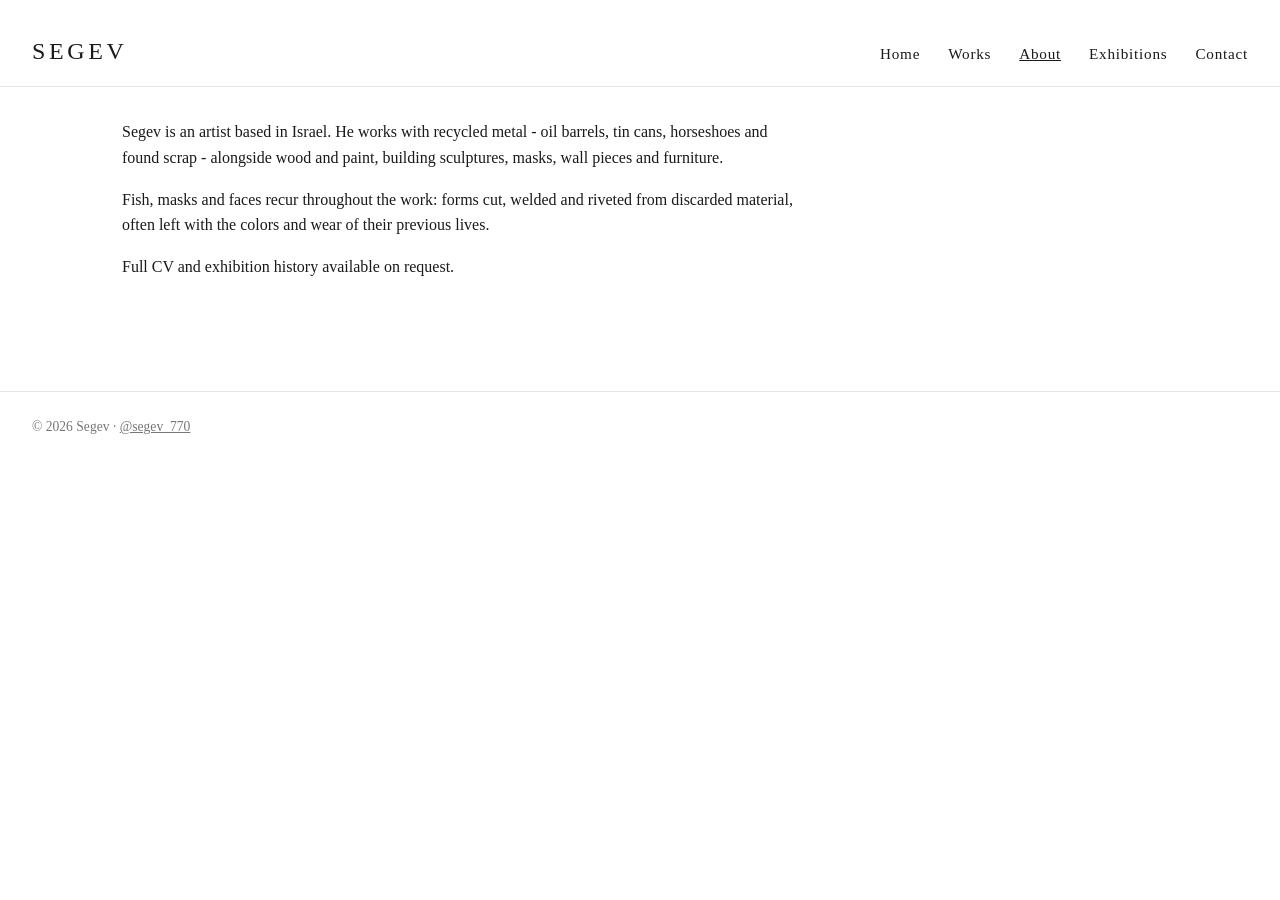
==== about.html @ bcf86bec "Segev artist site: structure, curated works, pages" ====
<!DOCTYPE html>
<html lang="en">
<head>
<meta charset="utf-8">
<meta name="viewport" content="width=device-width, initial-scale=1">
<title>About - Segev</title>
<link rel="stylesheet" href="assets/css/style.css">
</head>
<body>
<header class="site">
<a class="name" href="index.html">Segev</a>
<nav class="main">
<a href="index.html">Home</a>
<a href="works.html">Works</a>
<a href="about.html" class="active">About</a>
<a href="exhibitions.html">Exhibitions</a>
<a href="contact.html">Contact</a>
</nav>
</header>
<main>
<div class="prose">
<p>Segev is an artist based in Israel. He works with recycled metal - oil barrels, tin cans, horseshoes and found scrap - alongside wood and paint, building sculptures, masks, wall pieces and furniture.</p>
<p>Fish, masks and faces recur throughout the work: forms cut, welded and riveted from discarded material, often left with the colors and wear of their previous lives.</p>
<p>Full CV and exhibition history available on request.</p>
</div>
</main>
<div id="lightbox"><button class="close" aria-label="Close">&times;</button><img alt=""><div class="cap"></div></div>
<footer class="site">&copy; 2026 Segev &middot; <a href="https://instagram.com/segev_770">@segev_770</a></footer>
<script src="assets/js/lightbox.js"></script>
</body>
</html>
---- assets/css/style.css ----
* { box-sizing: border-box; margin: 0; padding: 0; }
body { font-family: Georgia, 'Times New Roman', serif; color: #1a1a1a; background: #fff; line-height: 1.6; }
a { color: inherit; }
header.site { padding: 2rem 2rem 1rem; display: flex; justify-content: space-between; align-items: baseline; flex-wrap: wrap; border-bottom: 1px solid #e5e5e5; }
header.site .name { font-size: 1.5rem; letter-spacing: 0.15em; text-transform: uppercase; text-decoration: none; }
nav.main a { margin-left: 1.5rem; text-decoration: none; font-size: 0.95rem; letter-spacing: 0.05em; }
nav.main a.active, nav.main a:hover { text-decoration: underline; }
main { max-width: 1100px; margin: 0 auto; padding: 2rem; }
.hero-line { font-size: 1.1rem; color: #444; margin: 1.5rem 0 2rem; max-width: 40em; }
.grid { display: grid; grid-template-columns: repeat(auto-fill, minmax(280px, 1fr)); gap: 1.5rem; }
.grid figure { cursor: pointer; }
.grid img { width: 100%; height: auto; display: block; background: #f4f4f4; }
.grid figcaption { font-size: 0.85rem; color: #555; margin-top: 0.4rem; }
h2.series { font-size: 1.1rem; letter-spacing: 0.1em; text-transform: uppercase; margin: 2.5rem 0 1rem; font-weight: normal; border-bottom: 1px solid #e5e5e5; padding-bottom: 0.3rem; }
.prose { max-width: 42em; }
.prose p { margin-bottom: 1rem; }
footer.site { margin-top: 4rem; padding: 1.5rem 2rem; border-top: 1px solid #e5e5e5; font-size: 0.85rem; color: #777; }
#lightbox { display: none; position: fixed; inset: 0; background: rgba(0,0,0,0.9); z-index: 10; align-items: center; justify-content: center; flex-direction: column; }
#lightbox.open { display: flex; }
#lightbox img { max-width: 92vw; max-height: 85vh; }
#lightbox .cap { color: #ddd; font-size: 0.9rem; margin-top: 0.8rem; }
#lightbox .close { position: absolute; top: 1rem; right: 1.5rem; color: #fff; font-size: 2rem; cursor: pointer; background: none; border: none; }
@media (max-width: 640px) { nav.main a { margin-left: 0; margin-right: 1rem; } }
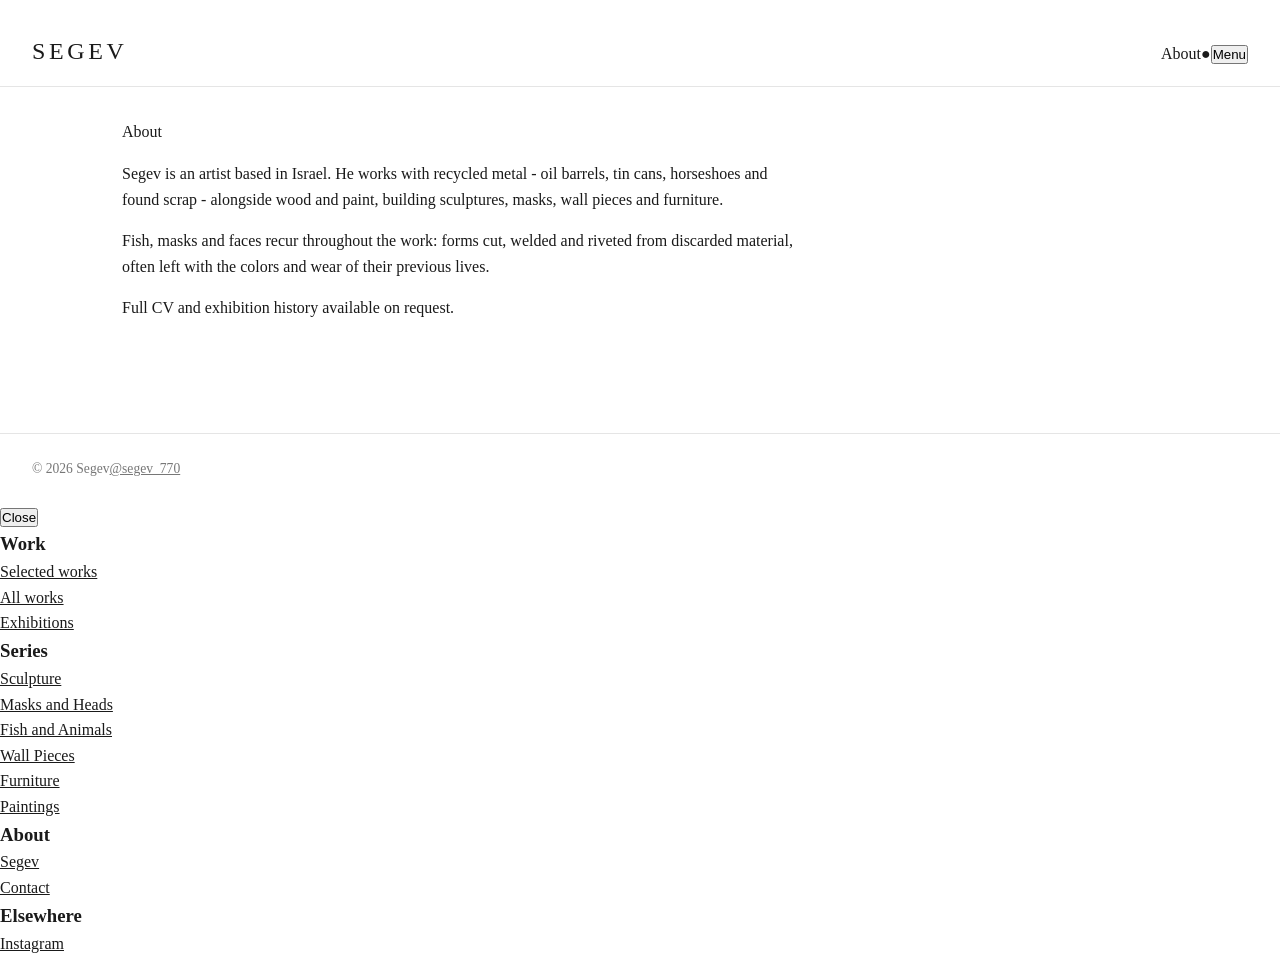
==== commit 9c097cd6: "Refactor About page with new navigation and content Updated the About page layout and added navigati" ====
--- a/about.html
+++ b/about.html
@@ -4,28 +4,36 @@
 <meta charset="utf-8">
 <meta name="viewport" content="width=device-width, initial-scale=1">
 <title>About - Segev</title>
+<link rel="preconnect" href="https://fonts.googleapis.com">
+<link rel="preconnect" href="https://fonts.gstatic.com" crossorigin>
+<link rel="stylesheet" href="https://fonts.googleapis.com/css2?family=EB+Garamond:wght@500&family=Figtree:wght@300;400;500&display=swap">
 <link rel="stylesheet" href="assets/css/style.css">
 </head>
 <body>
 <header class="site">
 <a class="name" href="index.html">Segev</a>
-<nav class="main">
-<a href="index.html">Home</a>
-<a href="works.html">Works</a>
-<a href="about.html" class="active">About</a>
-<a href="exhibitions.html">Exhibitions</a>
-<a href="contact.html">Contact</a>
+<span class="count"></span>
+<div class="right"><span>About</span><span class="dot" aria-hidden="true">&#9679;</span><button data-menu-toggle aria-controls="menu" aria-expanded="false">Menu</button></div>
+</header>
+<div class="page">
+<main>
+<div class="prose"><p class="label">About</p><p>Segev is an artist based in Israel. He works with recycled metal - oil barrels, tin cans, horseshoes and found scrap - alongside wood and paint, building sculptures, masks, wall pieces and furniture.</p><p>Fish, masks and faces recur throughout the work: forms cut, welded and riveted from discarded material, often left with the colors and wear of their previous lives.</p><p>Full CV and exhibition history available on request.</p></div>
+</main>
+<footer class="site"><span>&copy; 2026 Segev</span><a href="https://instagram.com/segev_770">@segev_770</a></footer>
+</div>
+<nav class="panel" id="menu" aria-label="Site">
+<button class="close" data-menu-toggle aria-controls="menu">Close</button>
+<h3>Work</h3>
+<ul><li><a href="index.html">Selected works</a></li><li><a href="works.html">All works</a></li><li><a href="exhibitions.html">Exhibitions</a></li></ul>
+<h3>Series</h3>
+<ul><li><a href="works.html#sculpture">Sculpture</a></li><li><a href="works.html#masks-and-heads">Masks and Heads</a></li><li><a href="works.html#fish-and-animals">Fish and Animals</a></li><li><a href="works.html#wall-pieces">Wall Pieces</a></li><li><a href="works.html#furniture">Furniture</a></li><li><a href="works.html#paintings">Paintings</a></li></ul>
+<h3>About</h3>
+<ul><li><a href="about.html" class="active">Segev</a></li><li><a href="contact.html">Contact</a></li></ul>
+<h3>Elsewhere</h3>
+<ul><li><a href="https://instagram.com/segev_770">Instagram</a></li></ul>
 </nav>
-</header>
-<main>
-<div class="prose">
-<p>Segev is an artist based in Israel. He works with recycled metal - oil barrels, tin cans, horseshoes and found scrap - alongside wood and paint, building sculptures, masks, wall pieces and furniture.</p>
-<p>Fish, masks and faces recur throughout the work: forms cut, welded and riveted from discarded material, often left with the colors and wear of their previous lives.</p>
-<p>Full CV and exhibition history available on request.</p>
-</div>
-</main>
-<div id="lightbox"><button class="close" aria-label="Close">&times;</button><img alt=""><div class="cap"></div></div>
-<footer class="site">&copy; 2026 Segev &middot; <a href="https://instagram.com/segev_770">@segev_770</a></footer>
-<script src="assets/js/lightbox.js"></script>
+<div class="veil" aria-hidden="true"></div>
+
+<script src="assets/js/site.js"></script>
 </body>
 </html>
